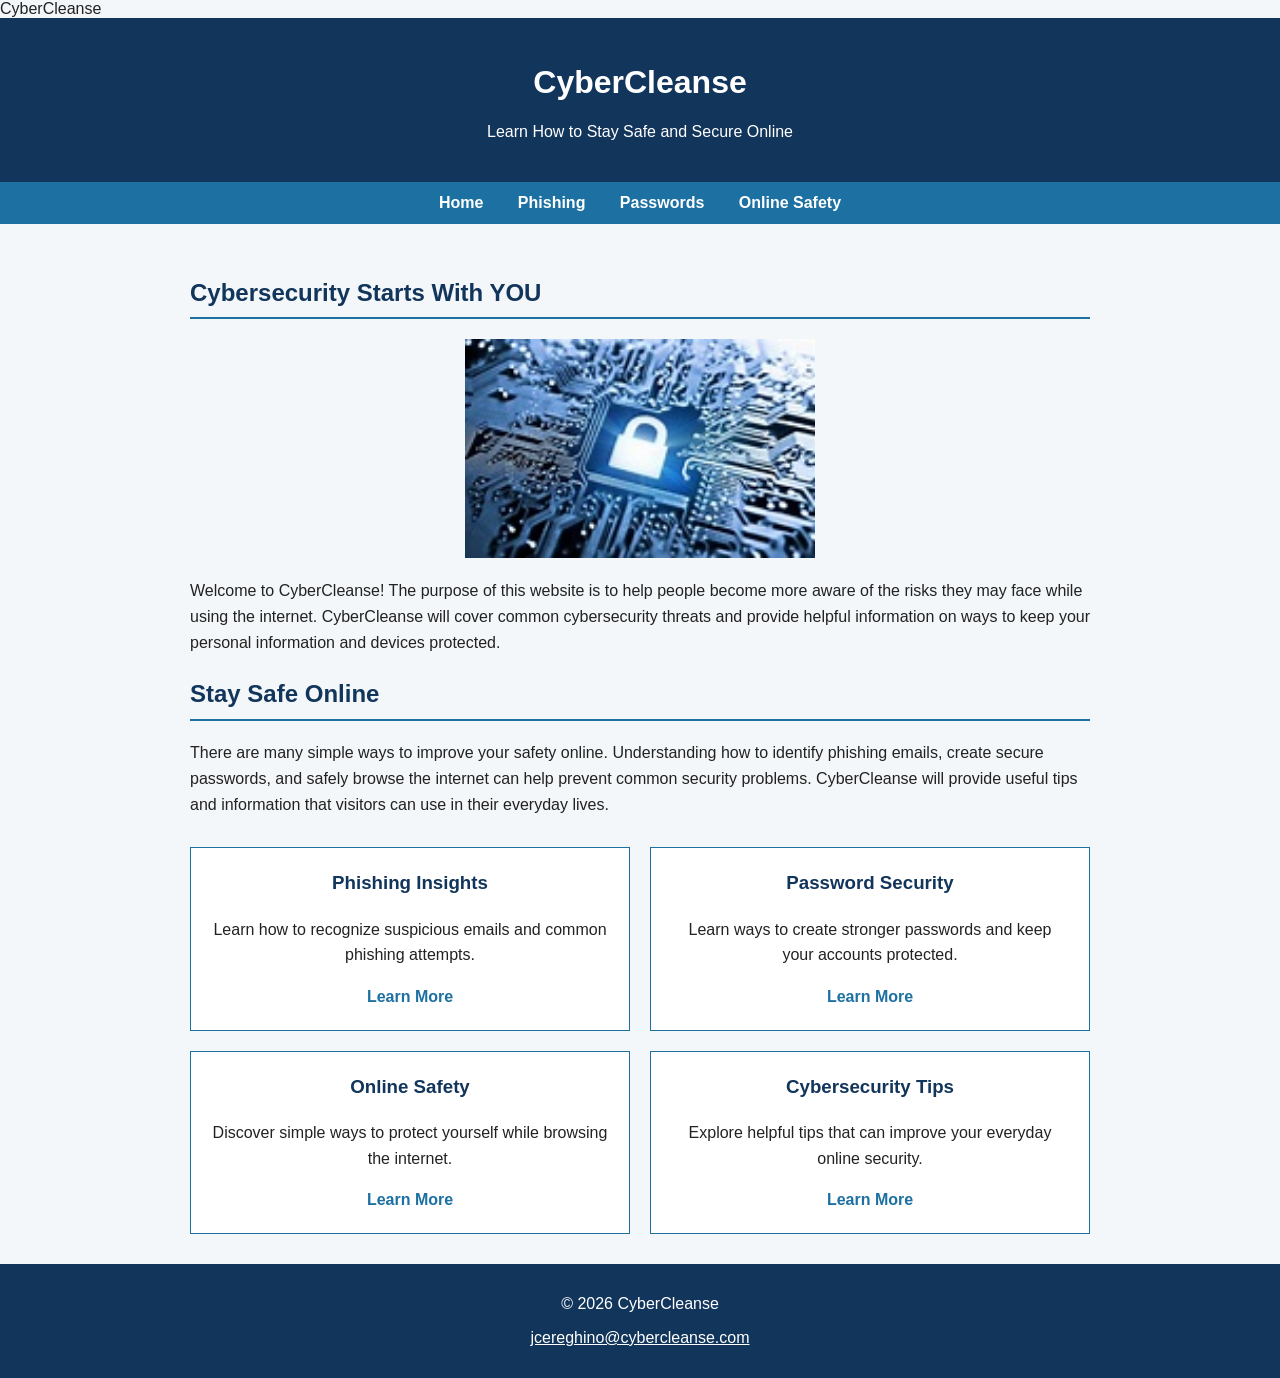
==== index.html @ d83447d2 "Add CyberCleanse Home page" ====
<!DOCTYPE html>
<html lang="en">

<head>
    <meta charset="UTF-8">
    <meta name="viewport" content="width=device-width, initial-scale=1.0">
    <link rel="stylesheet" href="cybercleanse.css"
    <title>CyberCleanse</title>
</head>

<body>

<header>
    <h1>CyberCleanse</h1>
    <p>Learn How to Stay Safe and Secure Online</p>
</header>

<nav>
    <a href="index.html">Home</a>
    <a href="phishing.html">Phishing</a>
    <a href="passwords.html">Passwords</a>
    <a href="safety.html">Online Safety</a>
</nav>

    <main>
        <h2>Cybersecurity Starts With YOU</h2>

        <img src="OIP.jpg" alt="Cybersecurity lock protecting digital information">

     <p>
        Welcome to CyberCleanse! The purpose of this website is to help people
        become more aware of the risks they may face while using the internet.
        CyberCleanse will cover common cybersecurity threats and provide helpful
        information on ways to keep your personal information and devices protected.
    </p>

        <h2> Stay Safe Online</h2>

     <p>
        There are many simple ways to improve your safety online. Understanding
        how to identify phishing emails, create secure passwords, and safely browse
        the internet can help prevent common security problems. CyberCleanse will
        provide useful tips and information that visitors can use in their everyday lives.
    </p>

    <section class="topics">
    <div class="topic">
        <h3>Phishing Insights</h3>
        <p>Learn how to recognize suspicious emails and common phishing attempts.</p>
        <a href="phishing.html">Learn More</a>
    </div>

    <div class="topic">
        <h3>Password Security</h3>
        <p>Learn ways to create stronger passwords and keep your accounts protected.</p>
        <a href="passwords.html">Learn More</a>
    </div>

    <div class="topic">
        <h3>Online Safety</h3>
        <p>Discover simple ways to protect yourself while browsing the internet.</p>
        <a href="safety.html">Learn More</a>
    </div>

    <div class="topic">
        <h3>Cybersecurity Tips</h3>
        <p>Explore helpful tips that can improve your everyday online security.</p>
        <a href="#">Learn More</a>
    </div>
</section>
    </main>

    <footer>
        <p>&copy; 2026 CyberCleanse</p>
        <p><a href="mailto:jcereghino@cybercleanse.com">jcereghino@cybercleanse.com</a></p>
     </footer>

</body>

</html>
---- cybercleanse.css ----
body {
    background-color: #f4f7f9;
    color: #222222;
    font-family: Arial, Helvetica, sans-serif;
    margin: 0;
}

header {
    background-color: #12355b;
    color: white;
    text-align: center;
    padding: 25px;
}

nav {
    background-color: #1d70a2;
    text-align: center;
    padding: 12px;
}

nav a {
    color: white;
    text-decoration: none;
    margin: 0 15px;
    font-weight: bold;
}

main {
    max-width: 900px;
    margin: auto;
    padding: 30px;
    line-height: 1.6;
}

h2 {
    color: #12355b;
    border-bottom: 2px solid #1d70a2;
    padding-bottom: 5px;
}

footer {
    background-color: #12355b;
    color: white;
    text-align: center;
    padding: 15px;
}

footer a {
    color: white;
}

main img {
    display: block;
    width: 350px;
    max-width: 100%;
    height: auto;
    margin: 20px auto;
}

.topics {
    display: grid;
    grid-template-columns: 1fr 1fr;
    gap: 20px;
    margin-top: 30px;
}

.topic {
    background-color: white;
    border: 1px solid #1d70a2;
    padding: 20px;
    text-align: center;
}

.topic h3 {
    color: #12355b;
    margin-top: 0;
}

.topic a {
    color: #1d70a2;
    font-weight: bold;
    text-decoration: none;
}
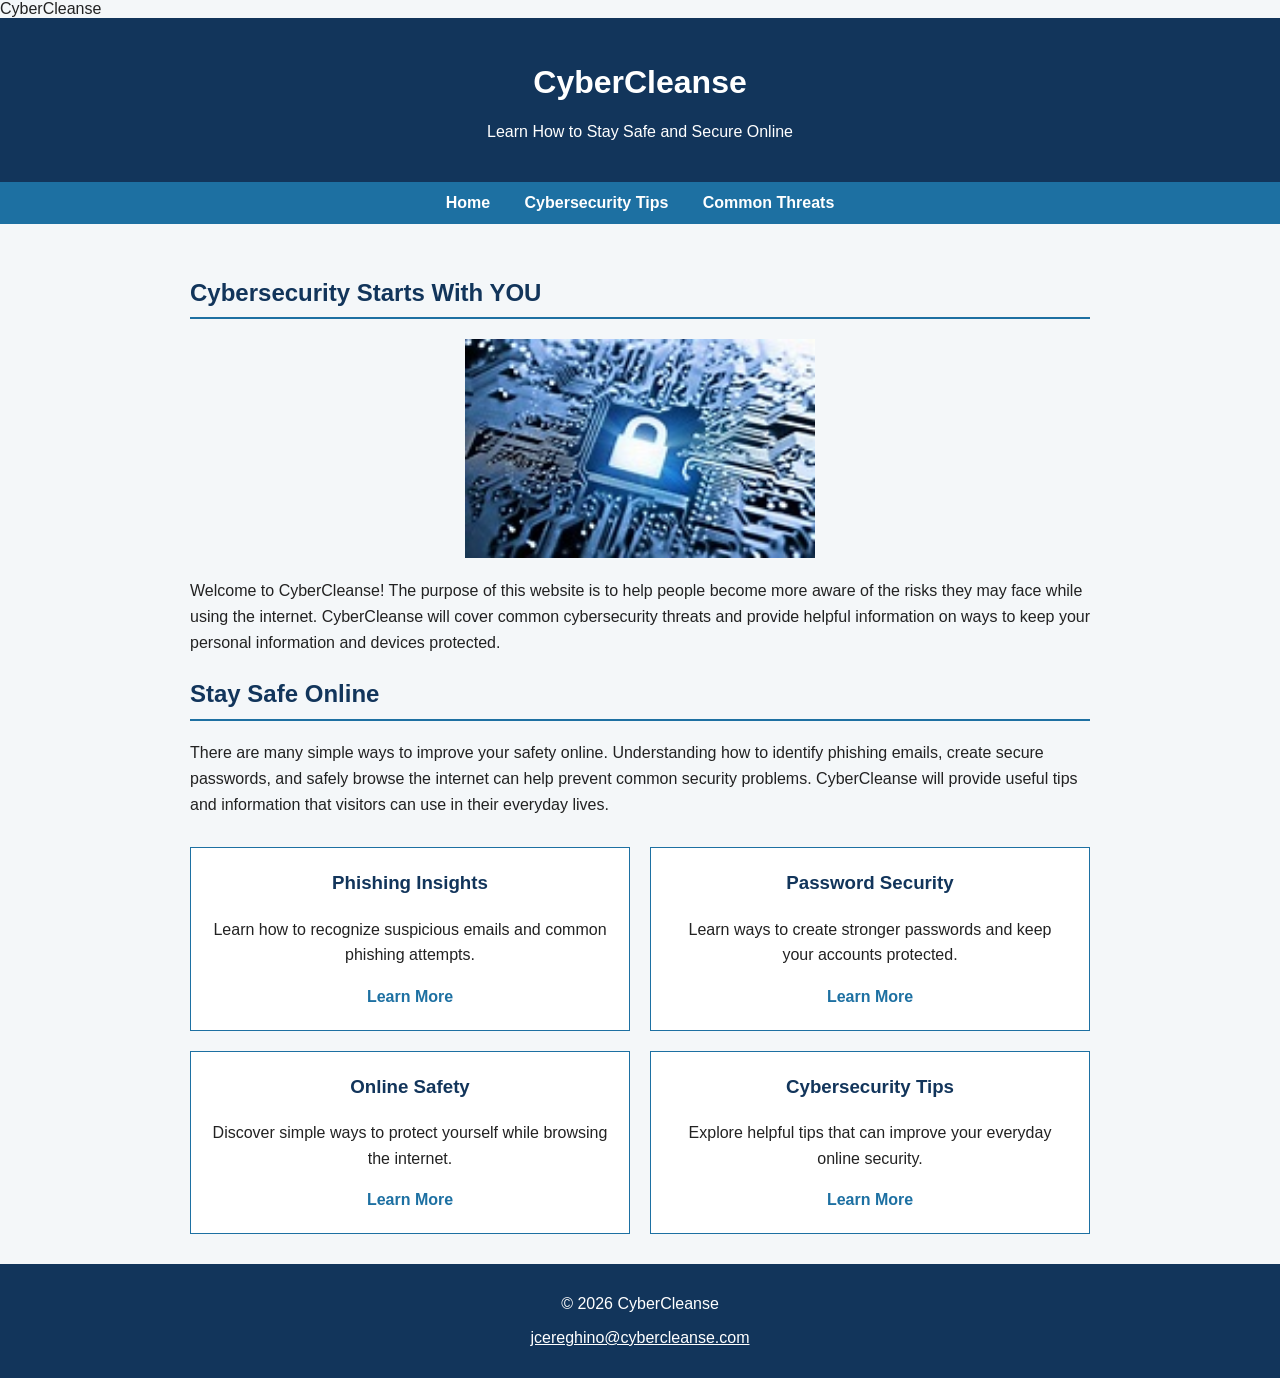
==== commit c17fa95b: "Add files via upload" ====
--- a/index.html
+++ b/index.html
@@ -17,9 +17,8 @@
 
 <nav>
     <a href="index.html">Home</a>
-    <a href="phishing.html">Phishing</a>
-    <a href="passwords.html">Passwords</a>
-    <a href="safety.html">Online Safety</a>
+    <a href="tips.html">Cybersecurity Tips</a>
+    <a href="threats.html">Common Threats</a>
 </nav>
 
     <main>
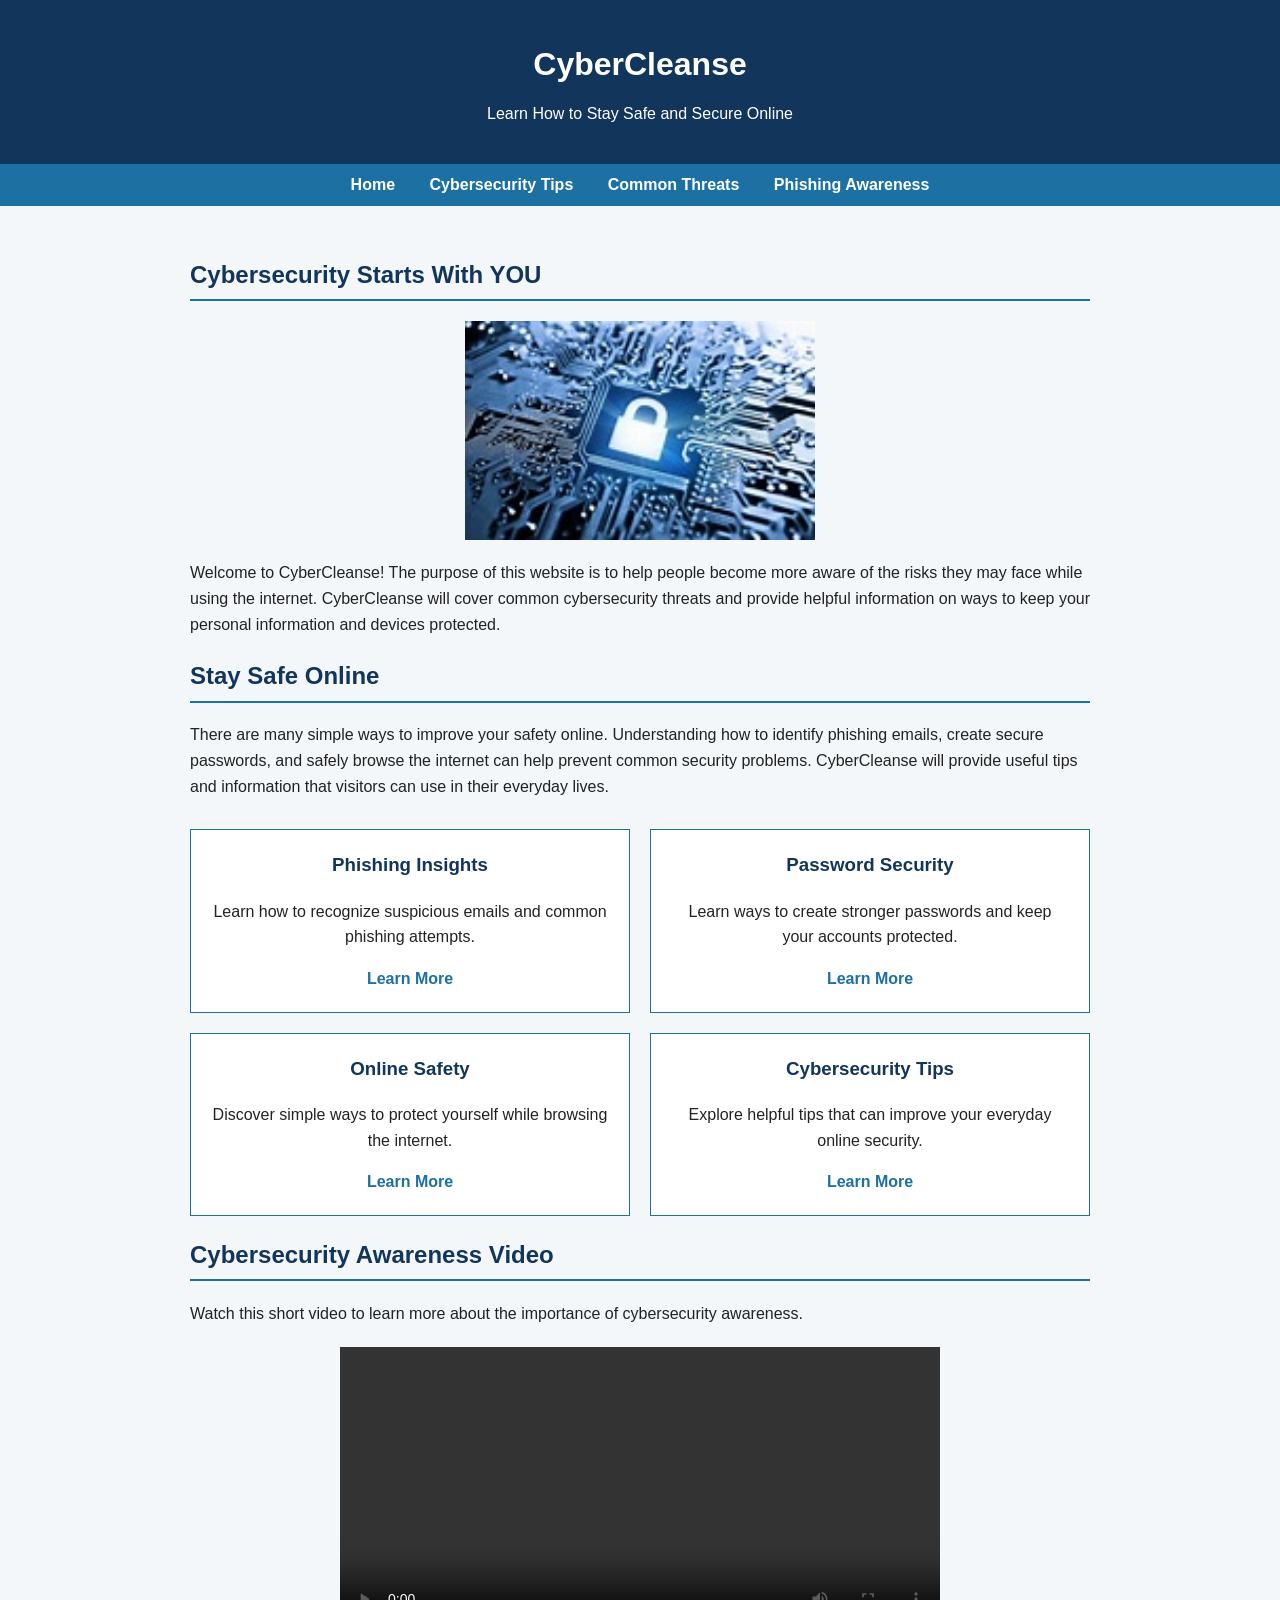
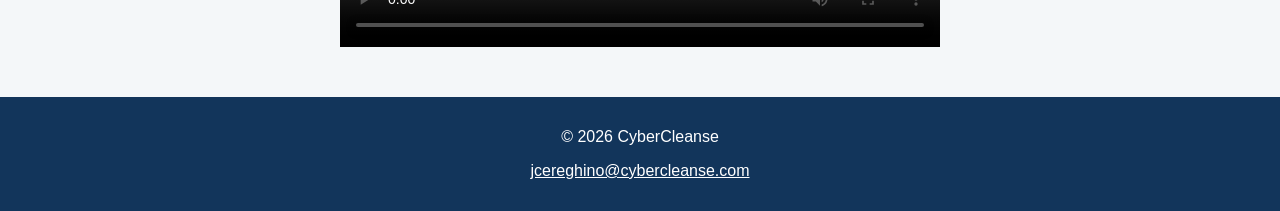
==== commit dd38e228: "Add files via upload Final Submission" ====
--- a/index.html
+++ b/index.html
@@ -4,7 +4,8 @@
 <head>
     <meta charset="UTF-8">
     <meta name="viewport" content="width=device-width, initial-scale=1.0">
-    <link rel="stylesheet" href="cybercleanse.css"
+    <meta name="description" content="CyberCleanse provides cybersecurity awareness, online safety tips, and information about common cyber threats to help people stay safe online.">
+    <link rel="stylesheet" href="cybercleanse.css">
     <title>CyberCleanse</title>
 </head>
 
@@ -19,6 +20,7 @@
     <a href="index.html">Home</a>
     <a href="tips.html">Cybersecurity Tips</a>
     <a href="threats.html">Common Threats</a>
+    <a href="phishing.html">Phishing Awareness</a>
 </nav>
 
     <main>
@@ -52,23 +54,32 @@
     <div class="topic">
         <h3>Password Security</h3>
         <p>Learn ways to create stronger passwords and keep your accounts protected.</p>
-        <a href="passwords.html">Learn More</a>
+        <a href="tips.html">Learn More</a>
     </div>
 
     <div class="topic">
         <h3>Online Safety</h3>
         <p>Discover simple ways to protect yourself while browsing the internet.</p>
-        <a href="safety.html">Learn More</a>
+        <a href="tips.html">Learn More</a>
     </div>
 
     <div class="topic">
         <h3>Cybersecurity Tips</h3>
         <p>Explore helpful tips that can improve your everyday online security.</p>
-        <a href="#">Learn More</a>
+        <a href="tips.html">Learn More</a>
     </div>
 </section>
-    </main>
+    <section>
+    <h2>Cybersecurity Awareness Video</h2>
+    <p>Watch this short video to learn more about
+    the importance of cybersecurity awareness.</p>
 
+    <video controls width="600">
+        <source src="cybersecurity.mp4" type="video/mp4">
+        Your browser does not support the video tag.
+    </video>
+</section>
+</main>
     <footer>
         <p>&copy; 2026 CyberCleanse</p>
         <p><a href="mailto:jcereghino@cybercleanse.com">jcereghino@cybercleanse.com</a></p>
--- a/cybercleanse.css
+++ b/cybercleanse.css
@@ -80,4 +80,76 @@
     color: #1d70a2;
     font-weight: bold;
     text-decoration: none;
+}
+
+/* Cybersecurity Comparison Table */
+
+table {
+    width: 100%;
+    border-collapse: collapse;
+    margin-top: 20px;
+    background-color: white;
+}
+
+th, td {
+    border: 1px solid #1d70a2;
+    padding: 12px;
+    text-align: left;
+}
+
+th {
+    background-color: #12355b;
+    color: white;
+}
+
+tr:nth-child(even) {
+    background-color: #eaf2f8;
+}
+
+/* Cybersecurity Feedback Form */
+
+form {
+    background-color: white;
+    border: 1px solid #1d70a2;
+    padding: 25px;
+    margin-top: 20px;
+    border-radius: 5px;
+}
+
+form label {
+    display: block;
+    font-weight: bold;
+    margin-bottom: 8px;
+}
+
+form input,
+form select,
+form textarea {
+    width: 100%;
+    max-width: 500px;
+    padding: 10px;
+    border: 1px solid #999;
+    border-radius: 4px;
+    box-sizing: border-box;
+}
+
+form button {
+    background-color: #12355b;
+    color: white;
+    padding: 12px 25px;
+    border: none;
+    border-radius: 4px;
+    cursor: pointer;
+    font-weight: bold;
+}
+
+form button:hover {
+    background-color: #1d70a2;
+}
+
+video {
+    display: block;
+    max-width: 100%;
+    height: auto;
+    margin: 20px auto;
 }
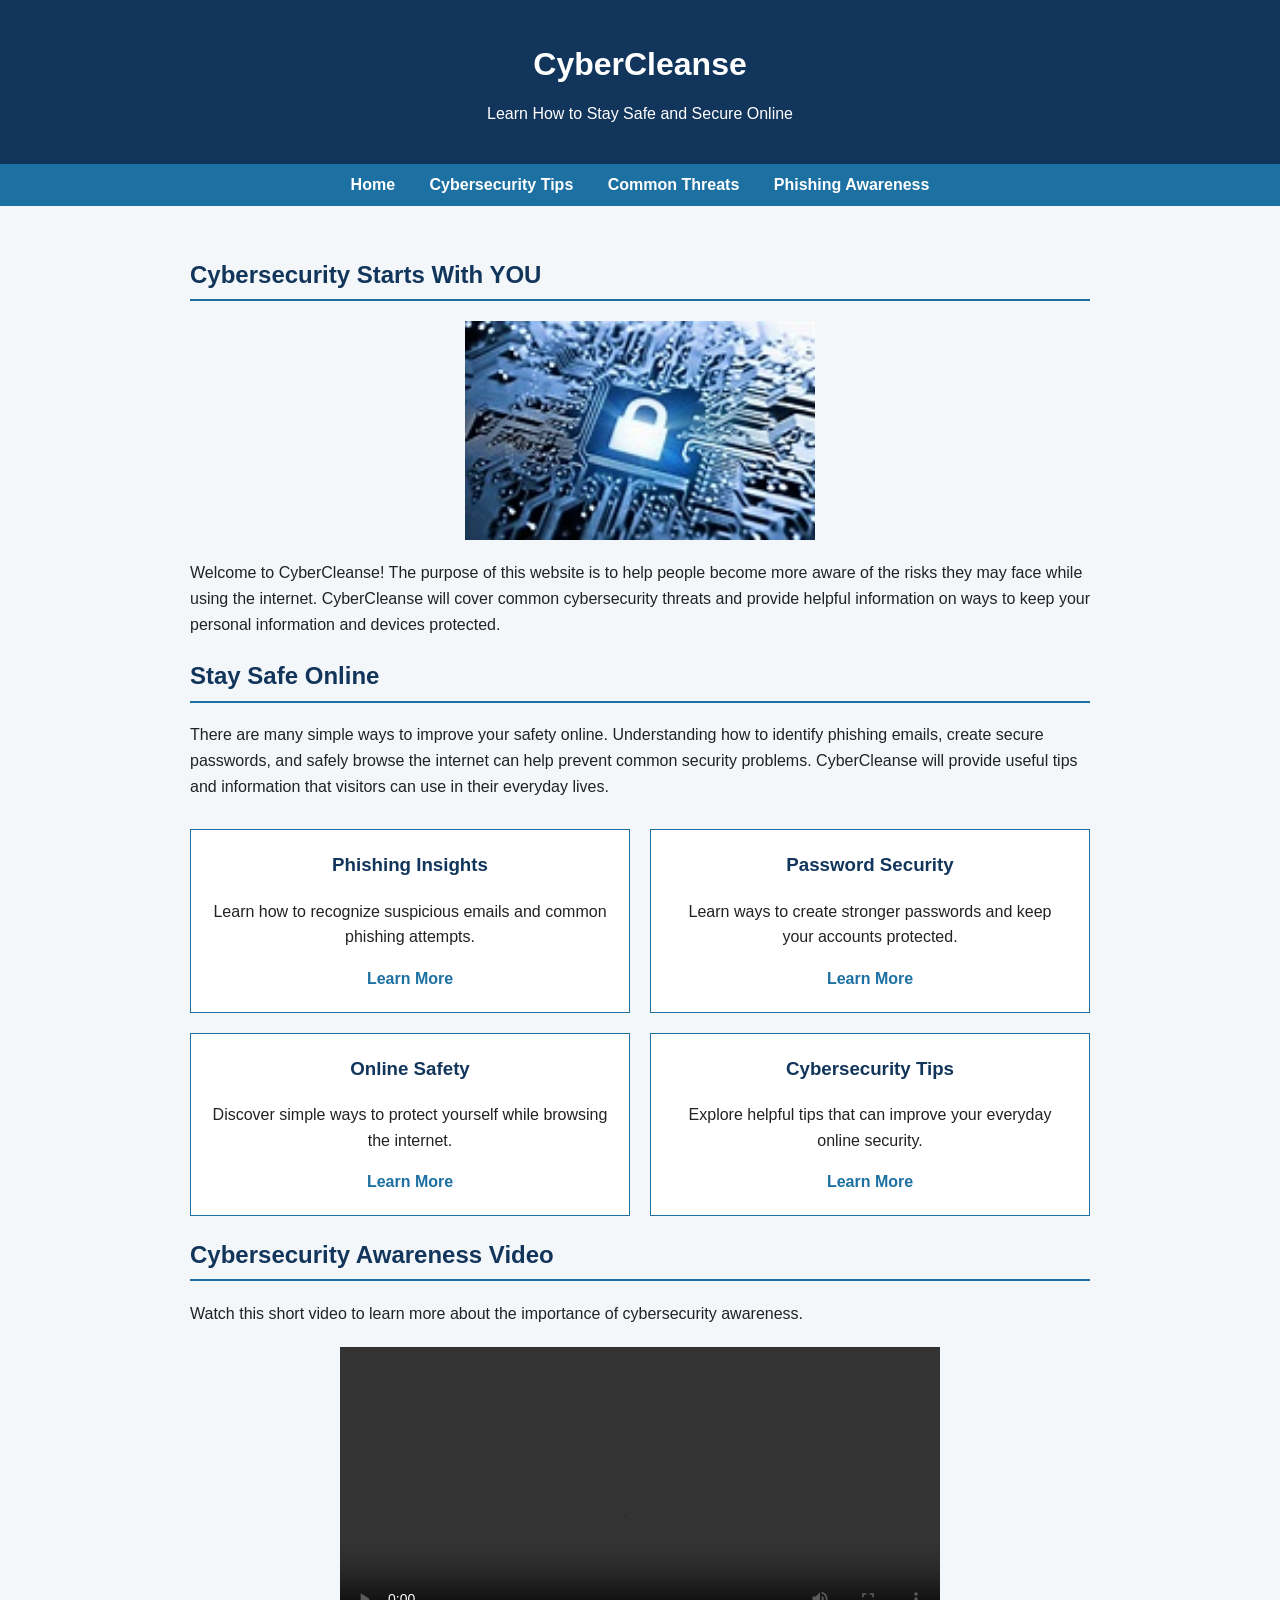
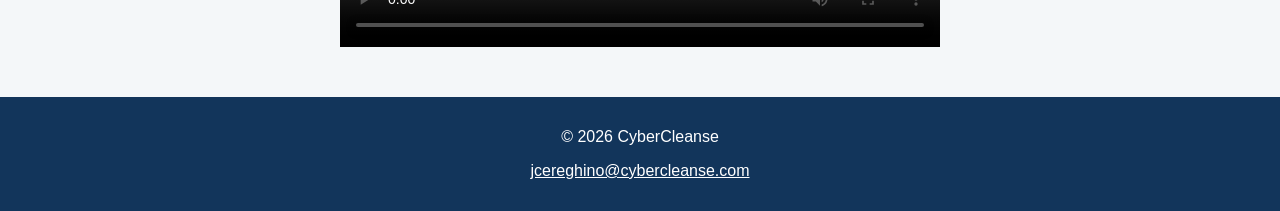
==== commit 475fe231: "Add files via upload" ====
--- a/index.html
+++ b/index.html
@@ -2,6 +2,15 @@
 <html lang="en">
 
 <head>
+    <!-- Google tag (gtag.js) -->
+<script async src="https://www.googletagmanager.com/gtag/js?id=G-DFH7EWMERJ"></script>
+<script>
+  window.dataLayer = window.dataLayer || [];
+  function gtag(){dataLayer.push(arguments);}
+  gtag('js', new Date());
+
+  gtag('config', 'G-DFH7EWMERJ');
+</script>
     <meta charset="UTF-8">
     <meta name="viewport" content="width=device-width, initial-scale=1.0">
     <meta name="description" content="CyberCleanse provides cybersecurity awareness, online safety tips, and information about common cyber threats to help people stay safe online.">
